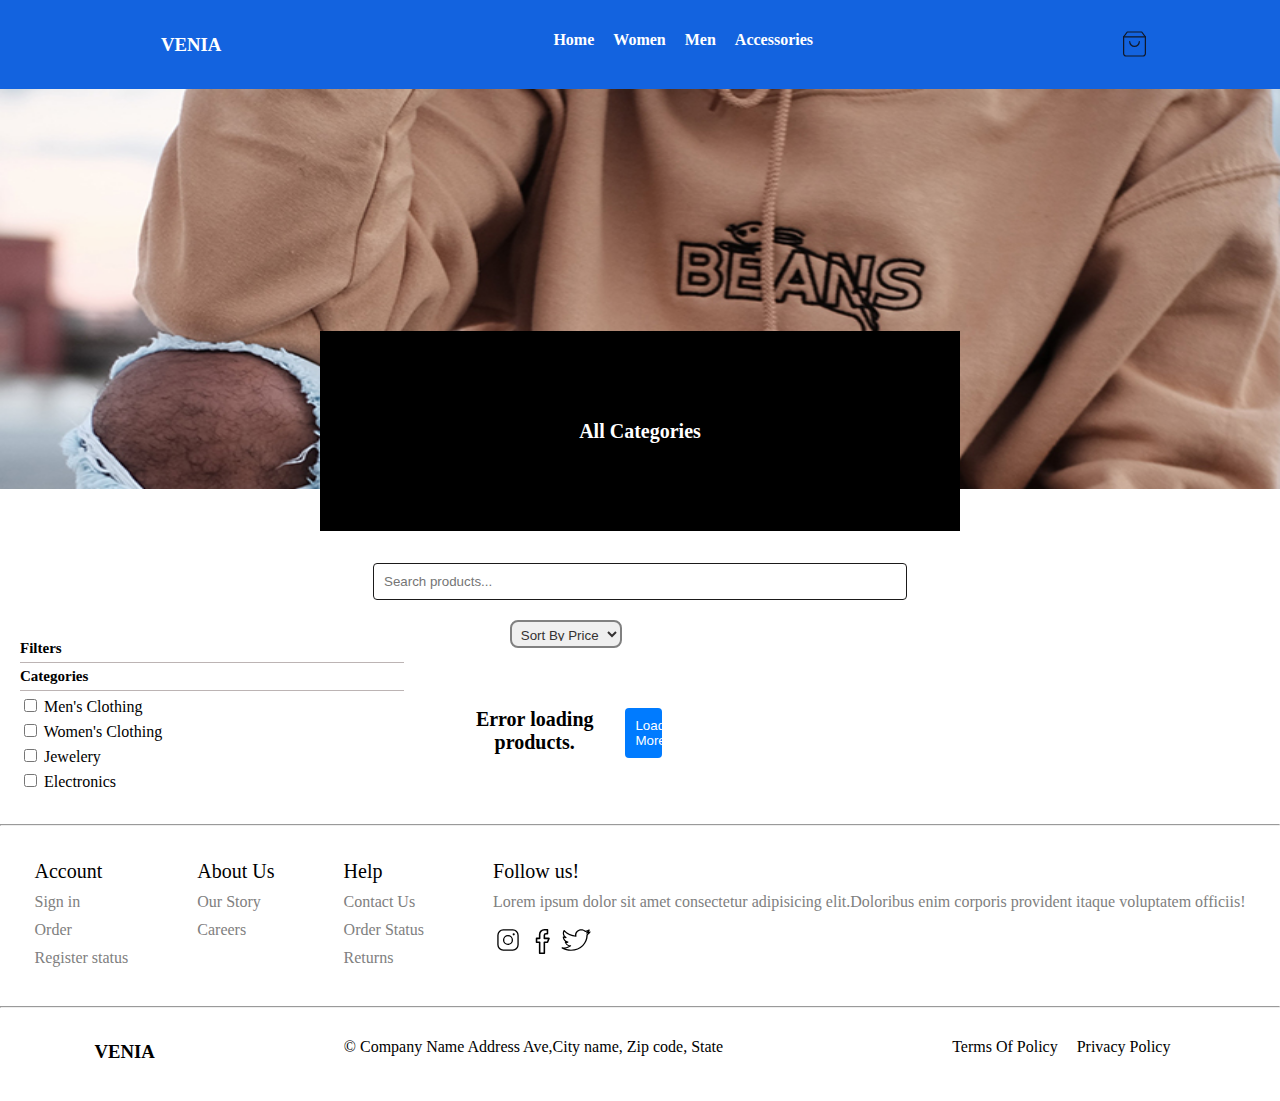
==== src/index.html @ 41d297fb "listing screen done" ====
<!DOCTYPE html>
<html lang="en">

<head>
    <meta charset="UTF-8">
    <meta name="viewport" content="width=device-width, initial-scale=1.0">
    <title>Product Cards</title>
    <link rel="stylesheet" href="styles.css">
</head>

<body>
    <header>
        <div class="header sticky-header">
            <div class="hamburger-menu" id="hamburger-menu">
                ☰
            </div>
            <h3>VENIA</h3>
            <ul class="header_list" id="header_list">
                <li><a href="index.html">Home</a></li>
                <li><a href="index.html?category=women's%20clothing">Women</a></li>
                <li><a href="index.html?category=men's%20clothing">Men</a></li>
                <li><a href="index.html?category=jewelery">Accessories</a></li>
            </ul>
            <img src="./assets/bag.svg" alt="bag" class="bag" />
        </div>
        <div class="sidebar-content">
            <div class="sidebar" id="sidebar-content">
                All Categories
            </div>
            <div>
                <img src="./assets/jeans.jpg" alt="jeans" class="sidebar_img" />
            </div>
        </div>
    </header>
    <div class="searchBar">
        <input type="text" id="search-bar" class="search-bar" placeholder="Search products...">
    </div>
    <div class="filters">
        <div class="filter-category">
            <div class="fill">Filters</div>
            <div class="fill">Categories</div>
            <label><input type="checkbox" class="category-filter" value="men's clothing"> Men's Clothing</label>
            <label><input type="checkbox" class="category-filter" value="women's clothing"> Women's Clothing</label>
            <label><input type="checkbox" class="category-filter" value="jewelery"> Jewelery</label>
            <label><input type="checkbox" class="category-filter" value="electronics"> Electronics</label>
        </div>
        <div>
            <div class="results">
                <div id="result-count" class="res"></div>
                <div class="selectCategory">
                    <select id="sort-options" class="select">
                        <option value="none">Sort By Price</option>
                        <option value="price-asc"> Low to High</option>
                        <option value="price-desc"> High to Low</option>
                        <!-- <option value="rating-asc"> Low to High</option>
                            <option value="rating-desc"> High to Low</option> -->
                    </select>
                </div>
            </div>
            <div class="container" id="product-container"></a></div>
            <button id="load-more" class="load-more">Load More</button>
            <div id="loading" class="loading">Loading...</div>
        </div>
    </div>
    <section>
        <hr />
        <div class="footer">
            <ul class="footer_list">
                <li class="account">Account</li>
                <li class="footer_list_items">Sign in</li>
                <li class="footer_list_items">Order</li>
                <li class="footer_list_items">Register status</li>
            </ul>
            <ul class="footer_list">
                <li class="account">About Us</li>
                <li class="footer_list_items">Our Story</li>
                <li class="footer_list_items">Careers</li>
            </ul>
            <ul class="footer_list">
                <li class="account">Help</li>
                <li class="footer_list_items">Contact Us</li>
                <li class="footer_list_items">Order Status</li>
                <li class="footer_list_items">Returns</li>
            </ul>
            <ul class="footer_list">
                <li class="account">Follow us!</li>
                <li class="footer_list_item">Lorem ipsum dolor sit amet consectetur
                    adipisicing elit.Doloribus enim corporis provident itaque voluptatem officiis!
                </li>
                <img src="assets/instagram-logo.svg" class="insta" alt="instagram" />
                <img src="assets/facebook.svg" class="facebook" alt="facebook" />
                <img src="assets/twitter.svg" class="insta" alt="twitter" />
            </ul>
        </div>
    </section>
    <hr />
    <footer class="final_footer">
        <h3>VENIA </h3>
        <p>&copy; Company Name Address Ave,City name, Zip code, State</p>
        <div>
            <ul class="header_lists">
                <li>
                    Terms Of Policy
                </li>
                <li>
                    Privacy Policy
                </li>
            </ul>
        </div>
    </footer>
    <script src="scripts.js"></script>

</body>

</html>
---- src/styles.css ----
body {
    overflow-x: hidden;
    margin: 0%;
}

.hamburger-menu {
    display: none;
    font-size: 1.5rem;
    cursor: pointer;
}
.bag{
    height: 30px;
    margin-top: 14px;
    color: red;
}
.header {
    background-color: rgb(19 99 223);
    color: white;
    padding: 15px;
    display: flex;
    justify-content: space-around;
}

.sticky-header {
    position: fixed;
    top: 0;
    z-index: 1000;
    width: 100%;
}

.header_list {
    list-style: none;
}

.header_lists {
    list-style: none;
}

.header_list li {
    display: inline-block;
    margin-right: 15px;
}

.header_lists li {
    display: inline-block;
    margin-right: 15px;
}

.header_list a {
    text-decoration: none;
    color: white;
    font-weight: bold;
}

.header_list a:hover {
    color: rgb(180, 180, 224);
    text-decoration: underline;
}

.sidebar {
    background-color: black;
    color: white;
    height: 200px;
    width: 35%;
    font-weight: 700;
    font-size: 20px;
    display: flex;
    justify-content: center;
    align-items: center;
}

.sidebar-content {
    display: flex;
    margin-top: 89px;
}

.sidebar_img {
    height: 200px;
    width: 188%;
}

.footer {
    display: flex;
    justify-content: space-around;
}

.footer_list {
    list-style: none;
    padding: 10px;
}

.footer_list_items {
    color: grey;
    padding: 5px 0px 5px 0px;
}

.footer_list_item {
    color: grey;
    padding: 5px 0px 5px 0px;
}

.account {
    color: black;
    font-size: 20px;
    padding-bottom: 5px;
}

.insta {
    height: 28px;
    width: 30px;
    margin-top: 10px;
}

.facebook {
    height: 25px;
    width: 30px;
    margin-top: 0px;
}

.final_footer {
    padding-top: 6px;
    padding-bottom: 20px;
    display: flex;
    justify-content: space-around
}

.searchBar {
    display: flex;
    justify-content: center;
    margin-top: 20px;
}

.search-bar {
    padding: 10px;
    margin-bottom: 20px;
    border: 1px solid #1b1a1a;
    border-radius: 4px;
    width: 40%;
}

.filter-category {
    display: flex;
    flex-direction: column;
    width: 30%;
    padding: 20px;
}

.fill {
    font-size: 15px;
    font-weight: bold;
    margin-bottom: 5px;
    padding-bottom: 5px;
    border: none;
    border-bottom: 1px solid rgb(188, 180, 180);
}

.filter-category label {
    margin-bottom: 5px;
}

.container {
    display: flex;
    flex-wrap: wrap;
    gap: 20px;
    justify-content: center;
    padding: 20px;
}

.filters {
    display: flex;
    width: 100%;
}

.card {
    border-radius: 8px;
    width: 250px;
    padding: 20px;
    box-shadow: 0 2px 8px rgba(0, 0, 0, 0.1);
    text-align: center;
}

.card img {
    width: 200px;
    height: 200px;
    object-fit: cover;
    border-radius: 8px;
}

.card h3 {
    font-size: 15px;
    margin: 10px 0;
    text-align: start;
}

.card p {
    font-size: 10px;
    color: #333;
    text-align: start;
}

.card .price {
    font-size: 1.2em;
    margin: 10px 0;
}

.loading {
    text-align: center;
    margin: 20px;
    font-size: 20px;
    font-weight: bold;
}

.load-more {
    display: block;
    width: 15%;
    padding: 10px;
    text-align: center;
    border: none;
    background-color: #007BFF;
    color: white;
    border-radius: 4px;
    cursor: pointer;
    margin-top: 20px;
    float: right;
    margin-bottom: 10px;
    margin-right: 5px;
}

.select {
    height: 28px;
    border-radius: 8px;
    border: 2px solid grey;
    color: rgb(52, 50, 50);
    padding: 5px;
}

.results {
    display: flex;
    justify-content: space-between;
}

.res {
    margin-left: 45px;
}

.selectCategory {
    margin-right: 45px;
}


/* Responsive styles */
@media (max-width: 1400px) {
    .sidebar-content {
        display: block;
        position: relative;
    }

    .sidebar_img {
        width: 100%;
        height: 400px;
    }

    .sidebar {
        position: absolute;
        top: 60%;
        width: 50%;
        right: 25%;
        text-align: center;
    }

    .search-bar {
        margin-top: 50px;
    }
}

@media (max-width: 1200px) {
    .filter-category {
        display: none;
    }
}

@media (max-width: 992px) {
    .footer {
        display: block;
        justify-content: space-around;
        padding: 30px;
    }

    .final_footer {
        display: block;
        text-align: center;
    }

    .load-more {
        width: 30%;
    }
}

@media (max-width: 576px) {
    .hamburger-menu {
        display: block;
        margin-top: 13px;
    }

    .header_list {
        display: none;
        flex-direction: column;
        background-color: rgb(19 99 223);
        position: absolute;
        top: 60px;
        right: 0;
        width: 100%;
        text-align: center;
    }

    .header_list li {
        margin: 10px 0;
    }

    .header_list.show {
        display: flex;
    }

    .sidebar_img {
        display: none;
    }
    .sidebar {
        display: none;
    }
    .search-bar {
        margin-top: 10px;
    }
}
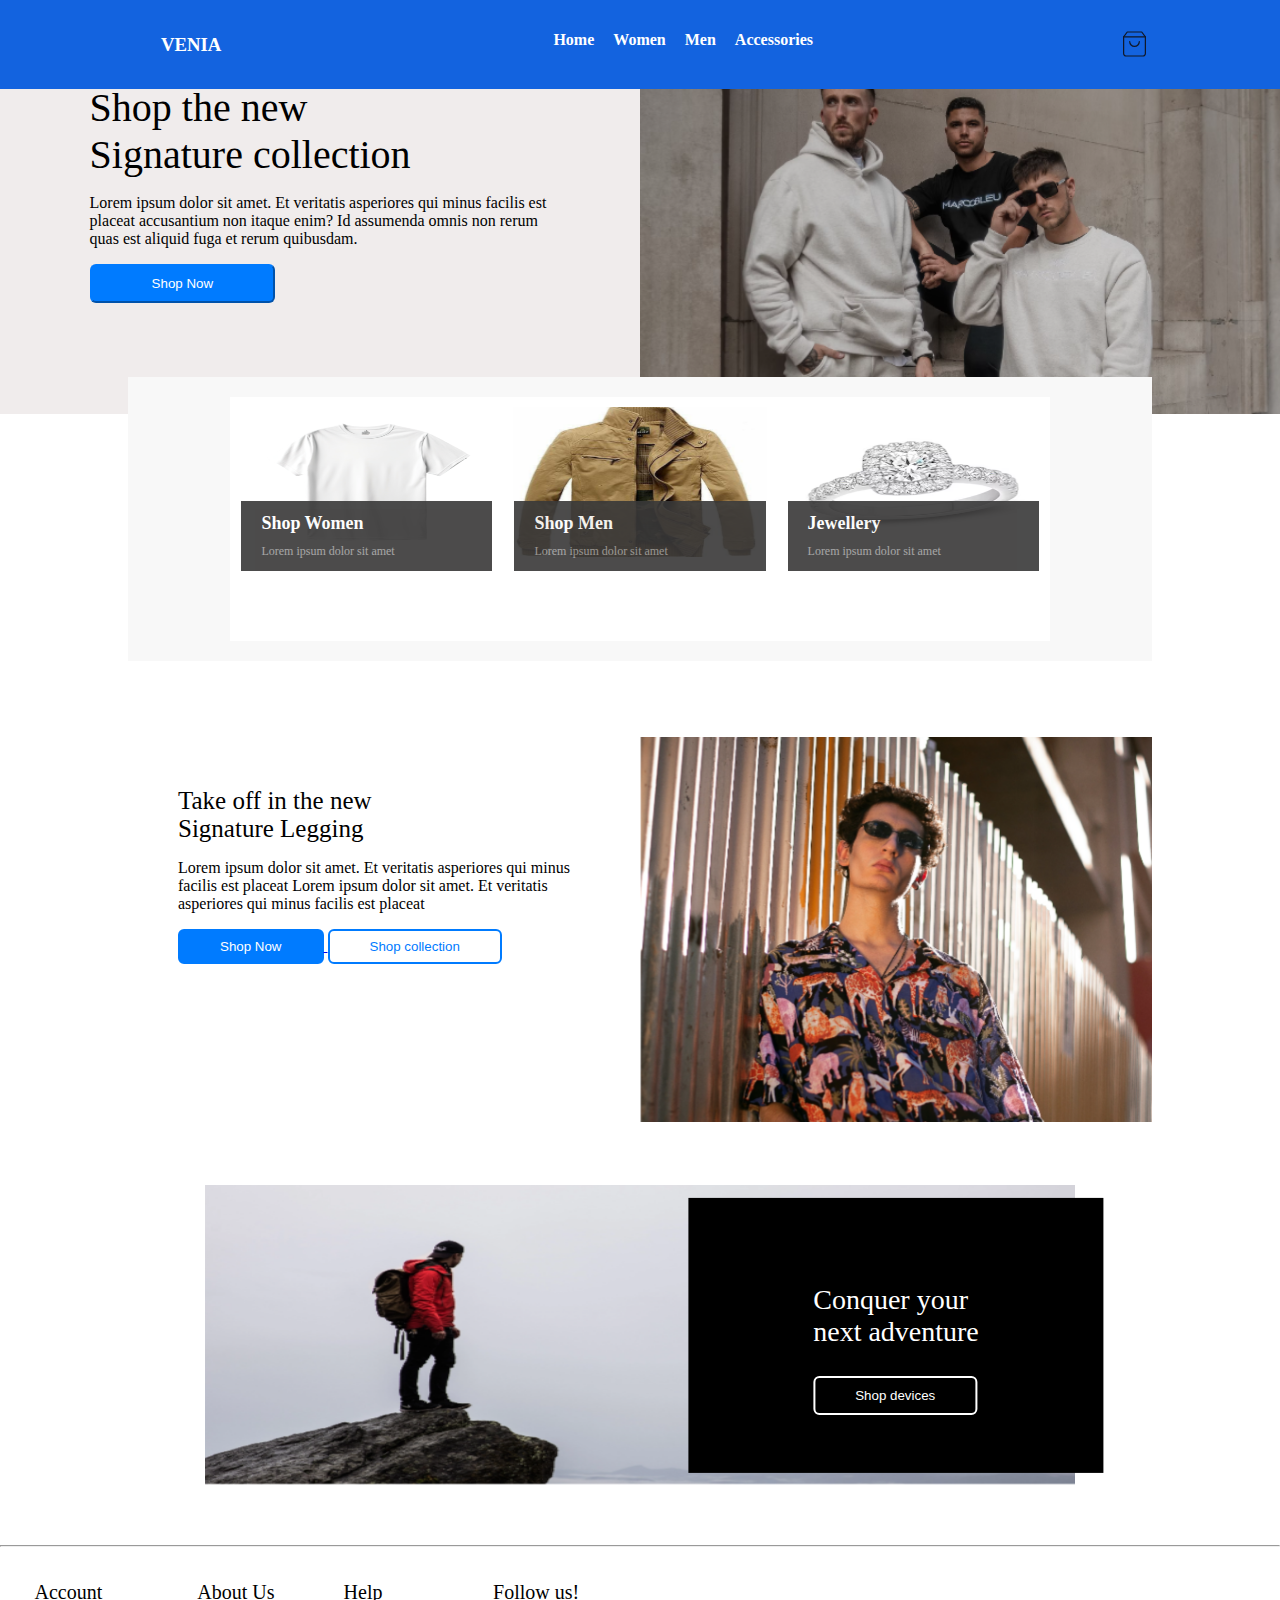
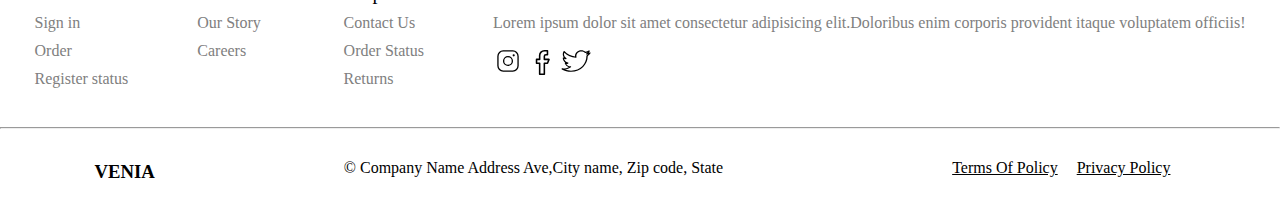
==== commit 69750683: "listing screen done" ====
--- a/src/index.html
+++ b/src/index.html
@@ -1,11 +1,13 @@
 <!DOCTYPE html>
-<html lang="en">
+<html>
 
 <head>
-    <meta charset="UTF-8">
-    <meta name="viewport" content="width=device-width, initial-scale=1.0">
     <title>Product Cards</title>
-    <link rel="stylesheet" href="styles.css">
+    <meta charset="UTF-8" />
+    <meta content="width=device-width, initial-scale=1" name="viewport" />
+    <link rel="stylesheet" href="./styles.css" />
+    <link rel="stylesheet" href="https://cdnjs.cloudflare.com/ajax/libs/font-awesome/5.15.4/css/all.min.css">
+    <script defer src="./index.js"></script>
 </head>
 
 <body>
@@ -16,50 +18,80 @@
             </div>
             <h3>VENIA</h3>
             <ul class="header_list" id="header_list">
-                <li><a href="index.html">Home</a></li>
-                <li><a href="index.html?category=women's%20clothing">Women</a></li>
-                <li><a href="index.html?category=men's%20clothing">Men</a></li>
-                <li><a href="index.html?category=jewelery">Accessories</a></li>
+                <li><a href="home.html">Home</a></li>
+                <li><a href="home.html?category=women's%20clothing">Women</a></li>
+                <li><a href="home.html?category=men's%20clothing">Men</a></li>
+                <li><a href="home.html?category=jewelery">Accessories</a></li>
             </ul>
             <img src="./assets/bag.svg" alt="bag" class="bag" />
         </div>
-        <div class="sidebar-content">
-            <div class="sidebar" id="sidebar-content">
-                All Categories
+    </header>
+
+    <div class="page-content">
+        <div class="content-wrap">
+            <div class="title">
+                <span>Shop the new <br /> Signature collection </span>
+                <p>Lorem ipsum dolor sit amet. Et veritatis asperiores qui minus facilis est placeat accusantium non
+                    itaque enim? Id assumenda omnis non rerum quas est aliquid fuga et rerum quibusdam.</p>
+                <a href="./home.html">
+                    <button class="shopNow">Shop Now</button>
+                </a>
             </div>
-            <div>
-                <img src="./assets/jeans.jpg" alt="jeans" class="sidebar_img" />
+            <div class="group">
+                <img src="./assets/group.png" alt="group">
             </div>
         </div>
-    </header>
-    <div class="searchBar">
-        <input type="text" id="search-bar" class="search-bar" placeholder="Search products...">
-    </div>
-    <div class="filters">
-        <div class="filter-category">
-            <div class="fill">Filters</div>
-            <div class="fill">Categories</div>
-            <label><input type="checkbox" class="category-filter" value="men's clothing"> Men's Clothing</label>
-            <label><input type="checkbox" class="category-filter" value="women's clothing"> Women's Clothing</label>
-            <label><input type="checkbox" class="category-filter" value="jewelery"> Jewelery</label>
-            <label><input type="checkbox" class="category-filter" value="electronics"> Electronics</label>
-        </div>
-        <div>
-            <div class="results">
-                <div id="result-count" class="res"></div>
-                <div class="selectCategory">
-                    <select id="sort-options" class="select">
-                        <option value="none">Sort By Price</option>
-                        <option value="price-asc"> Low to High</option>
-                        <option value="price-desc"> High to Low</option>
-                        <!-- <option value="rating-asc"> Low to High</option>
-                            <option value="rating-desc"> High to Low</option> -->
-                    </select>
+        <div class="productwrap">
+            <div class="productwrapsection">
+                <div class="productss">
+                    <img src="./assets/women.png"class="productd"  />
+                    <div class="Electronics_style">
+                        <h2 class="women">Shop Women</h2>
+                        <p class="womens">Lorem ipsum dolor sit amet</p>
+                    </div>
+                </div>
+                <div class="productss">
+                    <img src="./assets/men.png"class="productd"  />
+                    <div class="Electronics_style">
+                        <h2 class="women">Shop Men</h2>
+                        <p class="womens">Lorem ipsum dolor sit amet</p>
+                    </div>
+                </div>
+                <div class="productss">
+                    <img src="./assets/diamond.png"class="productd" />
+                    <div class="Electronics_style">
+                        <h2 class="women">Jewellery</h2>
+                        <p class="womens">Lorem ipsum dolor sit amet</p>
+                    </div>
                 </div>
             </div>
-            <div class="container" id="product-container"></a></div>
-            <button id="load-more" class="load-more">Load More</button>
-            <div id="loading" class="loading">Loading...</div>
+        </div>
+        <div class="takeOff2">
+            <div class="takeOff">
+                <div class="take">Take off in the new</div>
+                <div class="take">Signature Legging </div>
+                <p>Lorem ipsum dolor sit amet. Et veritatis asperiores qui minus facilis est placeat Lorem ipsum dolor
+                    sit amet. Et veritatis asperiores qui minus facilis est placeat</p>
+                <div>
+                    <a href="./home.html">
+                        <button class="shops">Shop Now</button>
+                    </a>
+                    <button class="shopsy">Shop collection</button>
+
+                </div>
+            </div>
+            <div class="boy">
+                <img src="./assets/boy.png" alt="boy">
+            </div>
+        </div>
+        <div class="manOnhill">
+            <img src="./assets/manOnhill.png" alt="manonHill" />
+            <div class="conquer">
+                <div>
+                    <p class="conquer_p">Conquer your <br /> next adventure</p>
+                    <button class="conquer_b">Shop devices</button>
+                </div>
+            </div>
         </div>
     </div>
     <section>
@@ -109,7 +141,6 @@
         </div>
     </footer>
     <script src="scripts.js"></script>
-
 </body>
 
 </html>--- a/src/styles.css
+++ b/src/styles.css
@@ -8,11 +8,13 @@
     font-size: 1.5rem;
     cursor: pointer;
 }
-.bag{
+
+.bag {
     height: 30px;
     margin-top: 14px;
     color: red;
 }
+
 .header {
     background-color: rgb(19 99 223);
     color: white;
@@ -44,6 +46,7 @@
 .header_lists li {
     display: inline-block;
     margin-right: 15px;
+    text-decoration: underline;
 }
 
 .header_list a {
@@ -172,6 +175,7 @@
 }
 
 .card {
+    background-color: #f1eded;
     border-radius: 8px;
     width: 250px;
     padding: 20px;
@@ -247,6 +251,196 @@
     margin-right: 45px;
 }
 
+.manOnhill {
+    padding: 4% 16%;
+    position: relative;
+    display: flex;
+    flex-wrap: wrap;
+    justify-content: center;
+    align-items: center;
+}
+
+.manOnhill img {
+    width: 100%;
+    height: 300px;
+    position: relative;
+}
+
+.conquer {
+    position: absolute;
+    top: 50%;
+    left: 70%;
+    transform: translate(-50%, -50%);
+    width: 300px;
+    padding: 4.5%;
+    display: flex;
+    justify-content: center;
+    align-items: center;
+    background-color: black;
+    color: white;
+}
+
+.conquer_p {
+    font-size: 28px;
+}
+
+.conquer_b {
+    padding: 10px 40px;
+    border: 2px solid white;
+    background-color: black;
+    color: white;
+    border-radius: 6px;
+}
+
+.boy {
+    flex: 1 1 50%;
+    max-width: 50%;
+    box-sizing: border-box;
+}
+
+.boy img {
+    width: 100%;
+    height: 100%;
+}
+
+.takeOff {
+    max-width: 50%;
+    box-sizing: border-box;
+    padding: 50px;
+}
+
+.take {
+    font-size: 25px;
+}
+
+.takeOff2 {
+    display: flex;
+    flex-wrap: wrap;
+    flex-direction: row;
+    position: relative;
+    padding: 1% 10%;
+}
+
+.shops {
+    margin-bottom: 10px;
+    cursor: pointer;
+    background-color: #007bff !important;
+    color: white !important;
+    border: 2px solid #007bff !important;
+    border-radius: 6px;
+    padding: 8px 40px;
+    /* width: 50%; */
+}
+
+.shopsy {
+    border: 2px solid #007bff !important;
+    background-color: white;
+    border-radius: 6px;
+    color: #007bff;
+    padding: 8px 40px;
+}
+
+.Electronics_style {
+    color: white;
+    position: relative;
+    bottom: 60px;
+    padding: 2px 20px;
+    background-color: #393838;
+    margin: 0px 1px;
+    opacity: 90%;
+}
+
+.women{
+    margin: 10px 0;
+    font-size: 18px;
+    color: white;
+}
+
+.womens{
+    margin: 10px 0;
+    color: #777;
+    white-space: nowrap;
+    color: white;
+    font-size: 12px;
+    opacity: 50%;
+}
+
+.productss {
+    flex: 1 1 22%;
+    box-sizing: border-box;
+    text-align: left;
+    background-color: white;
+    overflow: hidden;
+    padding: 10px;
+}
+
+.productd {
+    width: 100%;
+    height: 150px;
+    position: relative;
+}
+
+.productwrap {
+    padding: 1% 10%;
+}
+
+.productwrapsection {
+    display: flex;
+    flex-wrap: wrap;
+    justify-content: space-between;
+    padding: 20px 10%;
+    background-color: #f8f8f8;
+    position: relative;
+    top: -50px;
+    z-index: 1;
+}
+
+.group {
+    flex: 1 1 50%;
+    max-width: 50%;
+    box-sizing: border-box;
+}
+
+.group img {
+    width: 100%;
+    height: 100%;
+}
+
+.content-wrap {
+    display: flex;
+    flex-wrap: wrap;
+    flex-direction: row;
+    position: relative;
+}
+
+.title {
+    flex: 1 1 50%;
+    max-width: 50%;
+    box-sizing: border-box;
+    background-color: rgb(240, 236, 236);
+    padding: 5% 7%;
+}
+
+.title span {
+    font-size: 40px;
+}
+
+.shopNow  {
+    padding: 10px 60px;
+    color: white;
+    background-color: #007bff;
+    border-color: #007BFF;
+    border-radius: 6px;
+    font-weight: 500;
+    cursor: pointer;
+}
+
+.page-content {
+    margin-top: 20px;
+}
+
+
+
 
 /* Responsive styles */
 @media (max-width: 1400px) {
@@ -277,6 +471,10 @@
     .filter-category {
         display: none;
     }
+
+    .page-content {
+        margin-top: 40px;
+    }
 }
 
 @media (max-width: 992px) {
@@ -287,12 +485,83 @@
     }
 
     .final_footer {
-        display: block;
+        display: flex;
+        flex-direction: column-reverse;
         text-align: center;
     }
 
     .load-more {
         width: 30%;
+    }
+
+    .manOnhill {
+        flex-direction: column;
+        padding: 1% 5%;
+        text-align: center;
+    }
+
+    .manOnhill img {
+        width: 100%;
+        height: auto;
+    }
+
+    .conquer {
+        position: relative;
+        top: -10px;
+        left: 0;
+        transform: none;
+        margin-top: -20px;
+        width: 200px;
+
+    }
+
+    .conquer_p {
+        font-size: 15px;
+    }
+
+    .takeOff2 {
+        flex-direction: column-reverse;
+        padding: 1% 5%;
+    }
+
+    .boy,
+    .takeOff {
+        text-align: center;
+        max-width: 100%;
+    }
+
+    .shops {
+        padding: 8px 20px;
+        width: 100%;
+    }
+
+    .shopsy {
+        padding: 8px 20px;
+        width: 100%;
+    }
+
+    .productss {
+        flex: 1 1 48%;
+    }
+
+    .productwrapsection {
+        top: 0%;
+    }
+
+    .content-wrap {
+        display: block;
+    }
+
+    .title {
+        max-width: 100%;
+    }
+
+    .page-content {
+        margin-top: 70px;
+    }
+
+    .group {
+        display: none;
     }
 }
 
@@ -322,12 +591,42 @@
     }
 
     .sidebar_img {
-        display: none;
-    }
+        height: 150px;
+        width: 103%;
+    }
+
     .sidebar {
-        display: none;
-    }
+        height: 100px;
+    }
+
     .search-bar {
-        margin-top: 10px;
+        margin-top: 60px;
+    }
+
+    .productss {
+        flex: 1 1 100%;
+    }
+}
+
+@media (max-width:320px) {
+    .sidebar_img {
+        height: 150px;
+        width: 104%;
+    }
+
+    .sidebar {
+        width: 50%;
+        right: 25%;
+        top: 60%;
+        height: 100px;
+        margin-left: 20px;
+    }
+
+    .search-bar {
+        margin-top: 40px;
+    }
+
+    .conquer {
+        width: 160px;
     }
 }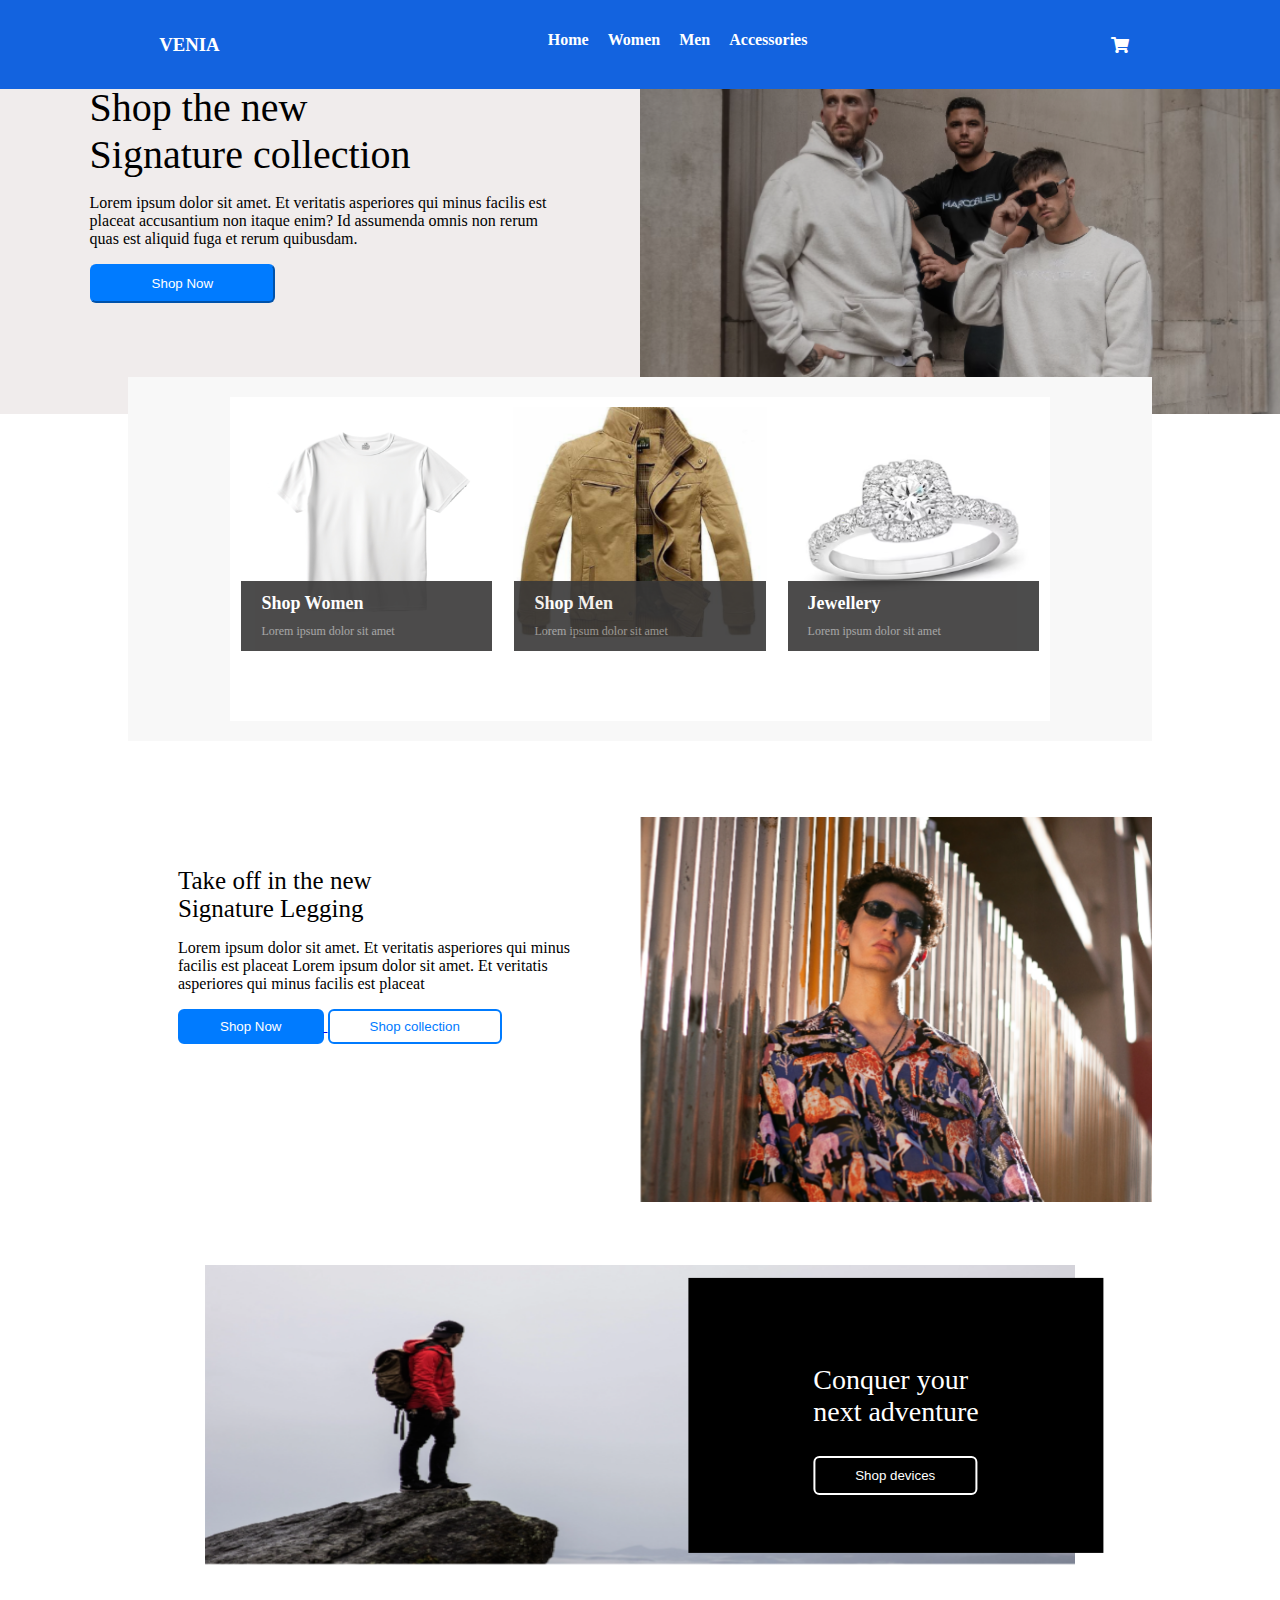
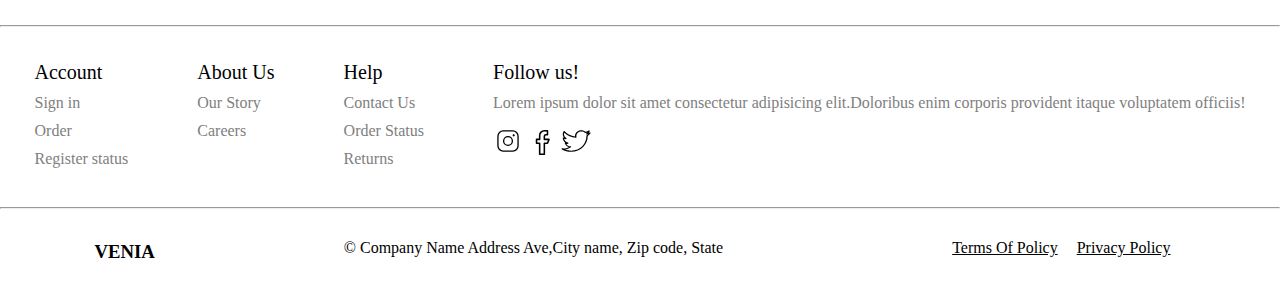
==== commit 9dff97d6: "completed" ====
--- a/src/index.html
+++ b/src/index.html
@@ -7,14 +7,14 @@
     <meta content="width=device-width, initial-scale=1" name="viewport" />
     <link rel="stylesheet" href="./styles.css" />
     <link rel="stylesheet" href="https://cdnjs.cloudflare.com/ajax/libs/font-awesome/5.15.4/css/all.min.css">
-    <script defer src="./index.js"></script>
+    <script defer src="./scripts.js"></script>
 </head>
 
 <body>
     <header>
         <div class="header sticky-header">
             <div class="hamburger-menu" id="hamburger-menu">
-                ☰
+                <i class="fa fa-bars"></i>
             </div>
             <h3>VENIA</h3>
             <ul class="header_list" id="header_list">
@@ -23,7 +23,9 @@
                 <li><a href="home.html?category=men's%20clothing">Men</a></li>
                 <li><a href="home.html?category=jewelery">Accessories</a></li>
             </ul>
-            <img src="./assets/bag.svg" alt="bag" class="bag" />
+            <div class="bag">
+                <i class="fas fa-shopping-cart"></i>
+            </div>
         </div>
     </header>
 
@@ -39,6 +41,19 @@
             </div>
             <div class="group">
                 <img src="./assets/group.png" alt="group">
+            </div>
+        </div>
+        <div class="content-wraps">
+            <div class="group">
+                <img src="./assets/groupBoys.png" alt="group">
+            </div>
+            <div class="title">
+                <span>Shop the new <br /> Signature collection </span>
+                <p>Lorem ipsum dolor sit amet. Et veritatis asperiores qui minus facilis est placeat accusantium non
+                    itaque enim? Id assumenda omnis non rerum quas est aliquid fuga et rerum quibusdam.</p>
+                <a href="./home.html">
+                    <button class="shopNow">Shop Now</button>
+                </a>
             </div>
         </div>
         <div class="productwrap">
--- a/src/styles.css
+++ b/src/styles.css
@@ -11,8 +11,8 @@
 
 .bag {
     height: 30px;
-    margin-top: 14px;
-    color: red;
+    margin-top: 22px;
+    width: 40px;
 }
 
 .header {
@@ -350,13 +350,13 @@
     opacity: 90%;
 }
 
-.women{
+.women {
     margin: 10px 0;
     font-size: 18px;
     color: white;
 }
 
-.womens{
+.womens {
     margin: 10px 0;
     color: #777;
     white-space: nowrap;
@@ -376,7 +376,7 @@
 
 .productd {
     width: 100%;
-    height: 150px;
+    height: 230px;
     position: relative;
 }
 
@@ -425,7 +425,7 @@
     font-size: 40px;
 }
 
-.shopNow  {
+.shopNow {
     padding: 10px 60px;
     color: white;
     background-color: #007bff;
@@ -433,6 +433,10 @@
     border-radius: 6px;
     font-weight: 500;
     cursor: pointer;
+}
+
+.content-wraps {
+    display: none;
 }
 
 .page-content {
@@ -549,7 +553,39 @@
     }
 
     .content-wrap {
-        display: block;
+        display: none;
+    }
+
+    .content-wraps {
+        position: relative;
+        display: flex;
+        align-items: center;
+        justify-content: center;
+        overflow: hidden;
+    }
+
+    .content-wraps .group {
+        position: relative;
+        width: 100%;
+        max-width: 400px;
+        overflow: hidden;
+    }
+
+    .content-wraps .group::after {
+        position: absolute;
+        bottom: 0;
+        left: 0;
+        width: 100%;
+        height: 50%;
+        z-index: 1;
+    }
+
+    .content-wraps .title {
+        position: absolute;
+        top: 40%;
+        background: transparent;
+        text-align: center;
+        z-index: 999;
     }
 
     .title {
@@ -560,9 +596,6 @@
         margin-top: 70px;
     }
 
-    .group {
-        display: none;
-    }
 }
 
 @media (max-width: 576px) {
@@ -606,6 +639,12 @@
     .productss {
         flex: 1 1 100%;
     }
+    .content-wraps p {
+        font-size: 15px;
+    }
+    .content-wraps .title span{
+        font-size: 26px;
+    }
 }
 
 @media (max-width:320px) {
@@ -629,4 +668,11 @@
     .conquer {
         width: 160px;
     }
+
+    .content-wraps p {
+        font-size: 11px;
+    }
+    .content-wraps .title span{
+        font-size: 24px;
+    }
 }